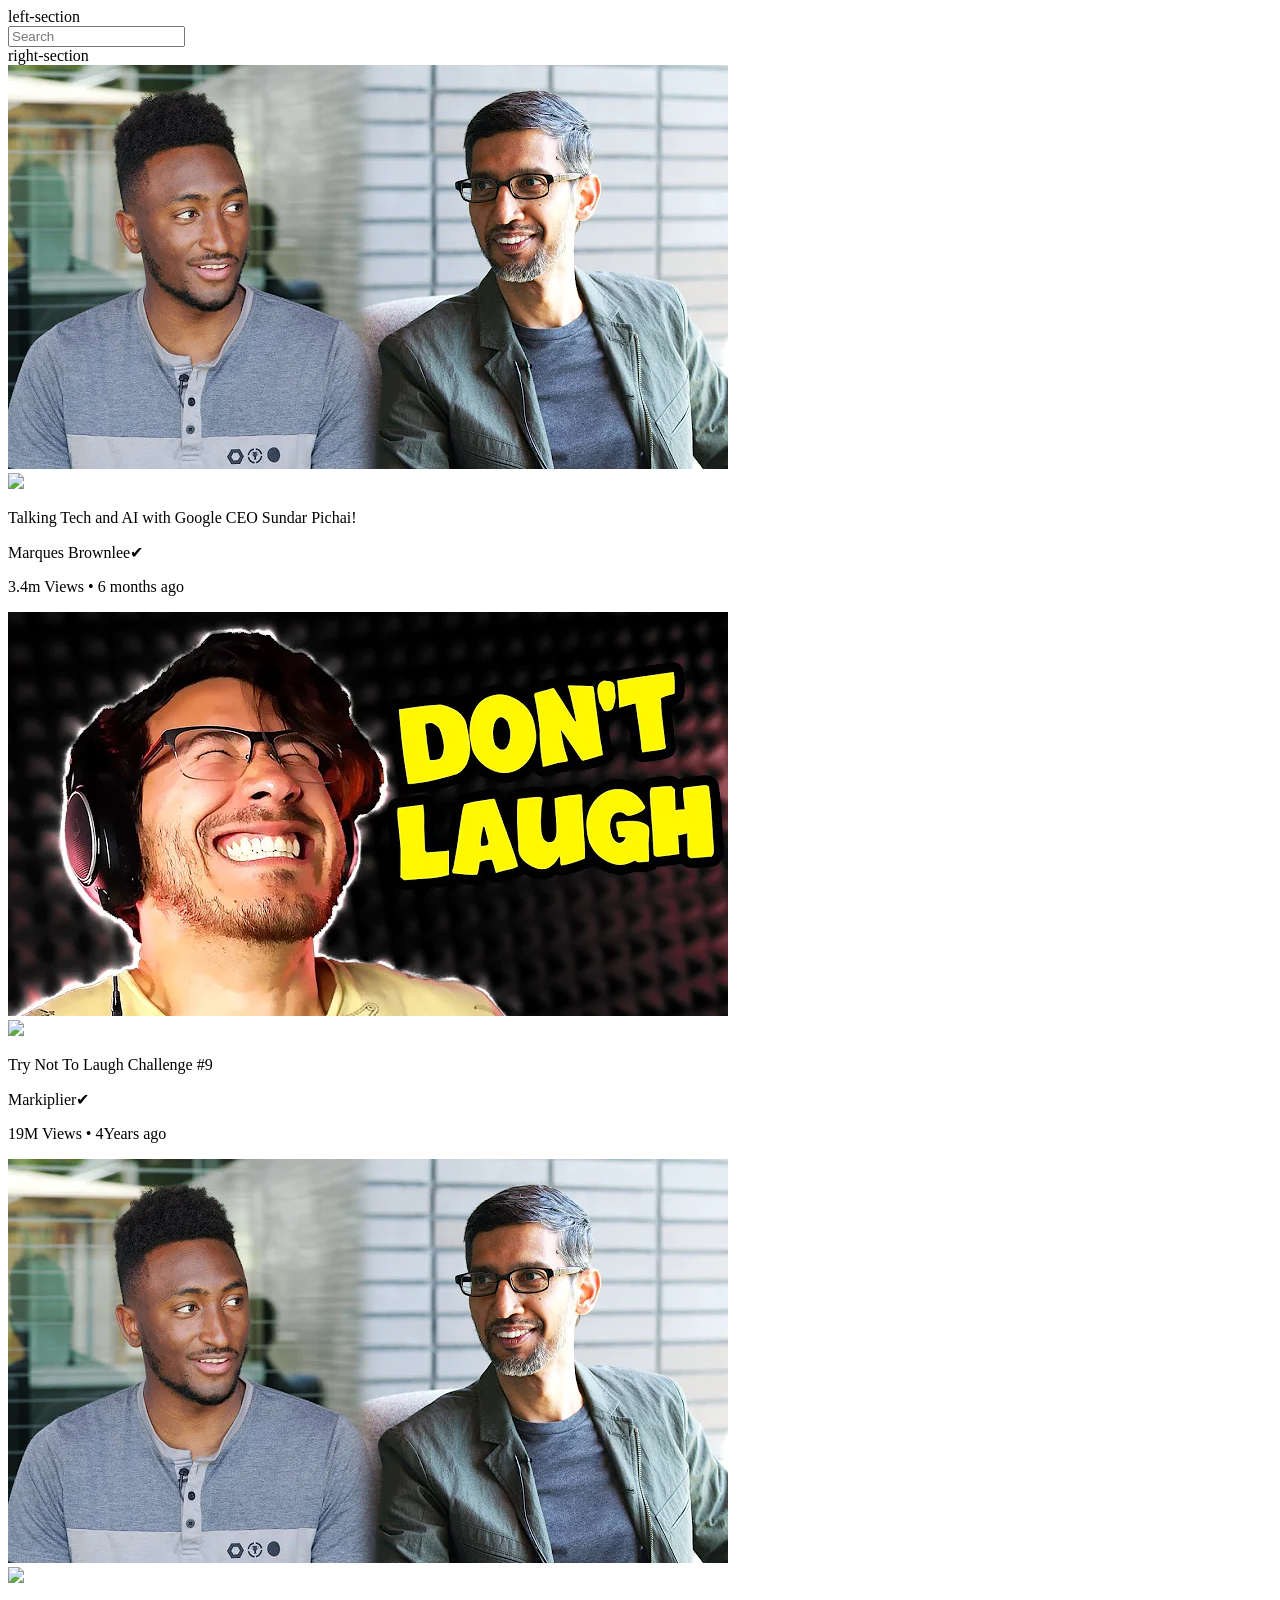
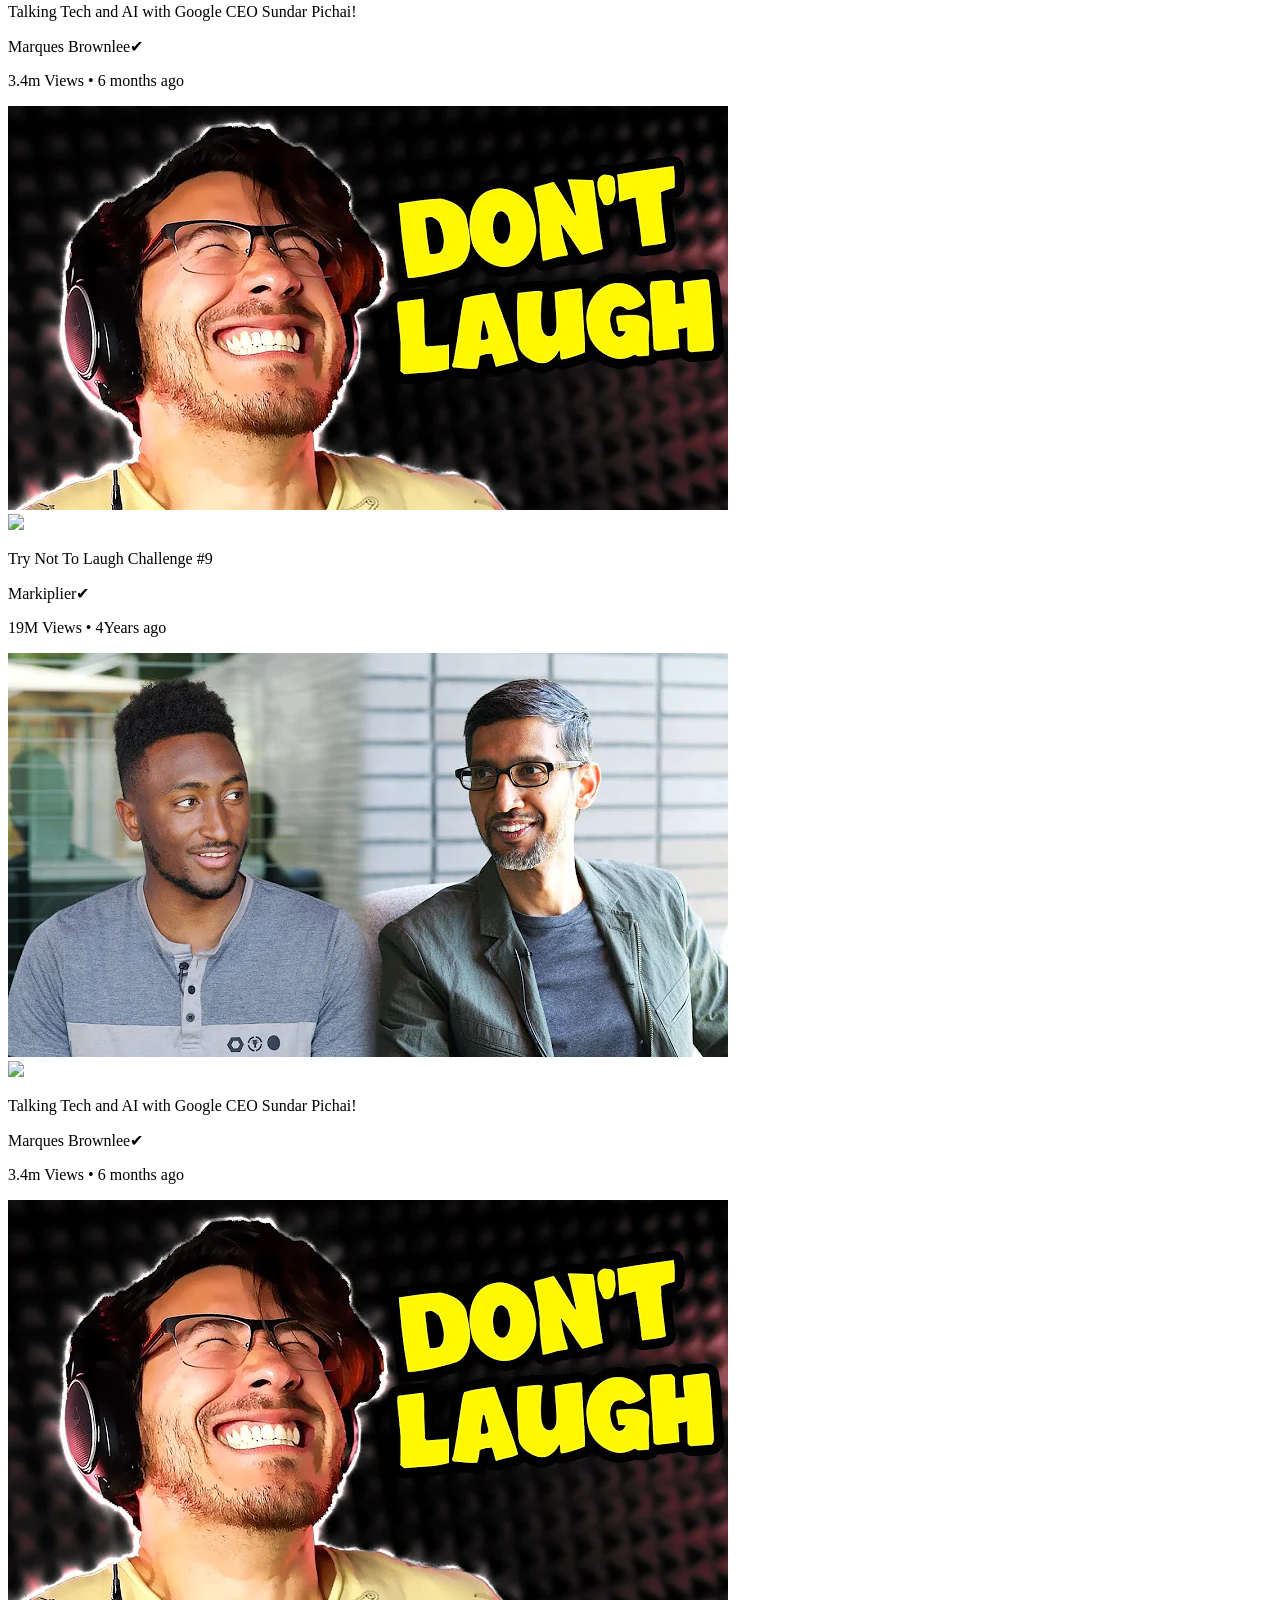
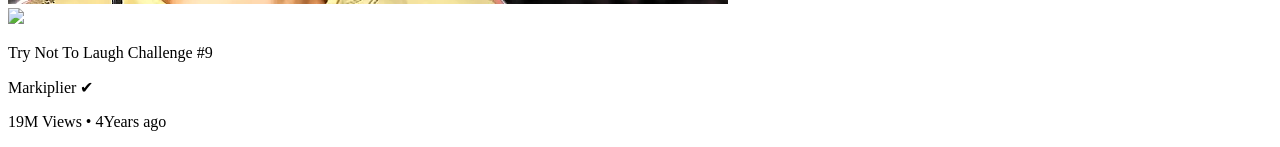
==== uusi.html @ 285e5037 "testi commit" ====
<!DOCTYPE html>

<html>

 <head>

 <title>Youtube.com Clone</title>
 
 <link rel="preconnect" href="https://fonts.googleapis.com">
 <link rel="preconnect" href="https://fonts.gstatic.com" crossorigin>
 <link href="https://fonts.googleapis.com/css2?family=Roboto+Mono:ital,wght@0,100..700;1,100..700&family=Roboto+Serif:ital,opsz,wght@0,8..144,100..900;1,8..144,100..900&display=swap" rel="stylesheet">
 
 <style>



</style>

<link rel="styles/general.css">
<link rel="styles/video.css">
<link rel="styles/header.css">

</head>

<body>

<div class="header">

  <div class="left-section">
    left-section

  </div>
  <div class="middle-section">

<input class=search-bar type="text"
placeholder="Search">

<div class="right-section">
right-section
</div>

  </div>

<div class="video-grid">

<div class="video-preview">

<div class="thumbnail-row">

<img class="thumbnail" 
src="thumbnails/thumbnail-2 (1).webp">

</div>

</div>

</div>

<div class="video-info-grid">

<div class="channel-pictures">

<img class="profile-picture"
src="channel-pictures/channel-1.jpeg">

</div>

</div>

</div>

<div class="video-info">

<p class="video-title">
 Talking Tech and AI with Google CEO Sundar Pichai!
</p>

<p class="video-author">
 Marques Brownlee✔
</p>

<p class="video-stats">
3.4m Views • 6 months ago
</p>

</div>

</div>

</div>



<div class="video-preview">

<div class="thumbnail-row">

<img class="thumbnail" 
 src="thumbnails/thumbnail-2.webp">

</div>

</div>

<div class="video-info-grid">

<div class="channel-picture">

<img class="profile-picture"
src="channel-pictures/channel-2.jpeg">

</div>

</div>

<div class="video-info">

<p class="video-title">
Try Not To Laugh Challenge #9
</p>

<p class="video-author">
 Markiplier✔
</p>
  
<p class="video-stats"> 
  19M Views • 4Years ago     

</div>

</div>

<div class="video-grid">

<div class="video-preview">

<div class="thumbnail-row">
  
<img class="thumbnail"
src="thumbnails/thumbnail-2 (1).webp">
  
</div>

</div>

<div class="video-info-grid">
  
<div class="channel-pictures">

</div>

</div>
  
<img class="profile-picture"
src="channel-pictures/channel-1.jpeg">

</div>

<div class="video-info">

<p class="video-title">
Talking Tech and AI with Google CEO Sundar Pichai!
</p>
  
<p class="video-author">
   Marques Brownlee✔
</p>
  
  <p class="video-stats">
  3.4m Views • 6 months ago
</p>

<div class="video-info-grid">
<div class="video-info">
  
</div>

</div>
  
<div class="video-preview">
  
<img class="thumbnail" 
   src="thumbnails/thumbnail-2.webp">
  
<div class="channel-picture">
  
<div class="profile-picture">
  
<img class="profile-picture" src="channel-pictures/channel-2.jpeg">

</div>

</div>

<div class="video-info">
<p class="video-title">
Try Not To Laugh Challenge #9
</p>
  
<p class="video-author">
   Markiplier✔
</p>
    
<p class="video-stats"> 
    19M Views • 4Years ago     
  
<div class="video-info-grid">
    
<div class="video-info">

</div>

</div>

<div class="video-preview">

<div class="thumbnail-row">
    
<img class="thumbnail" src="thumbnails/thumbnail-2 (1).webp">

</div>

</div>
    
<div class="channel-pictures">
    
<div class="profile-picture">
    
<img class="profile-picture" src="channel-pictures/channel-1.jpeg">
    
</div>
    
<p class="video-title">
  Talking Tech and AI with Google CEO Sundar Pichai!
</p>
    
<p class="video-author">
     Marques Brownlee✔
</p>
    
<p class="video-stats">
    3.4m Views • 6 months ago
</p>

<div class="video-info-grid">

<div class="video-info">

</div>

</div>

<div class="video-preview">

<img class="thumbnail" 
     src="thumbnails/thumbnail-2.webp">

<div class="channel-pictures">

<div class="profile-picture">

<img class="profile-picture" src="channel-pictures/channel-2.jpeg">

</div>

</div>

<p class="video-title">
  Try Not To Laugh Challenge #9
</p>

<p class="video-author">
     Markiplier ✔
</p>

<p class="video-stats"> 
      19M Views • 4Years ago

<div class="video-info-grid">

<div class="video-info">

</div>

</body>

</html>
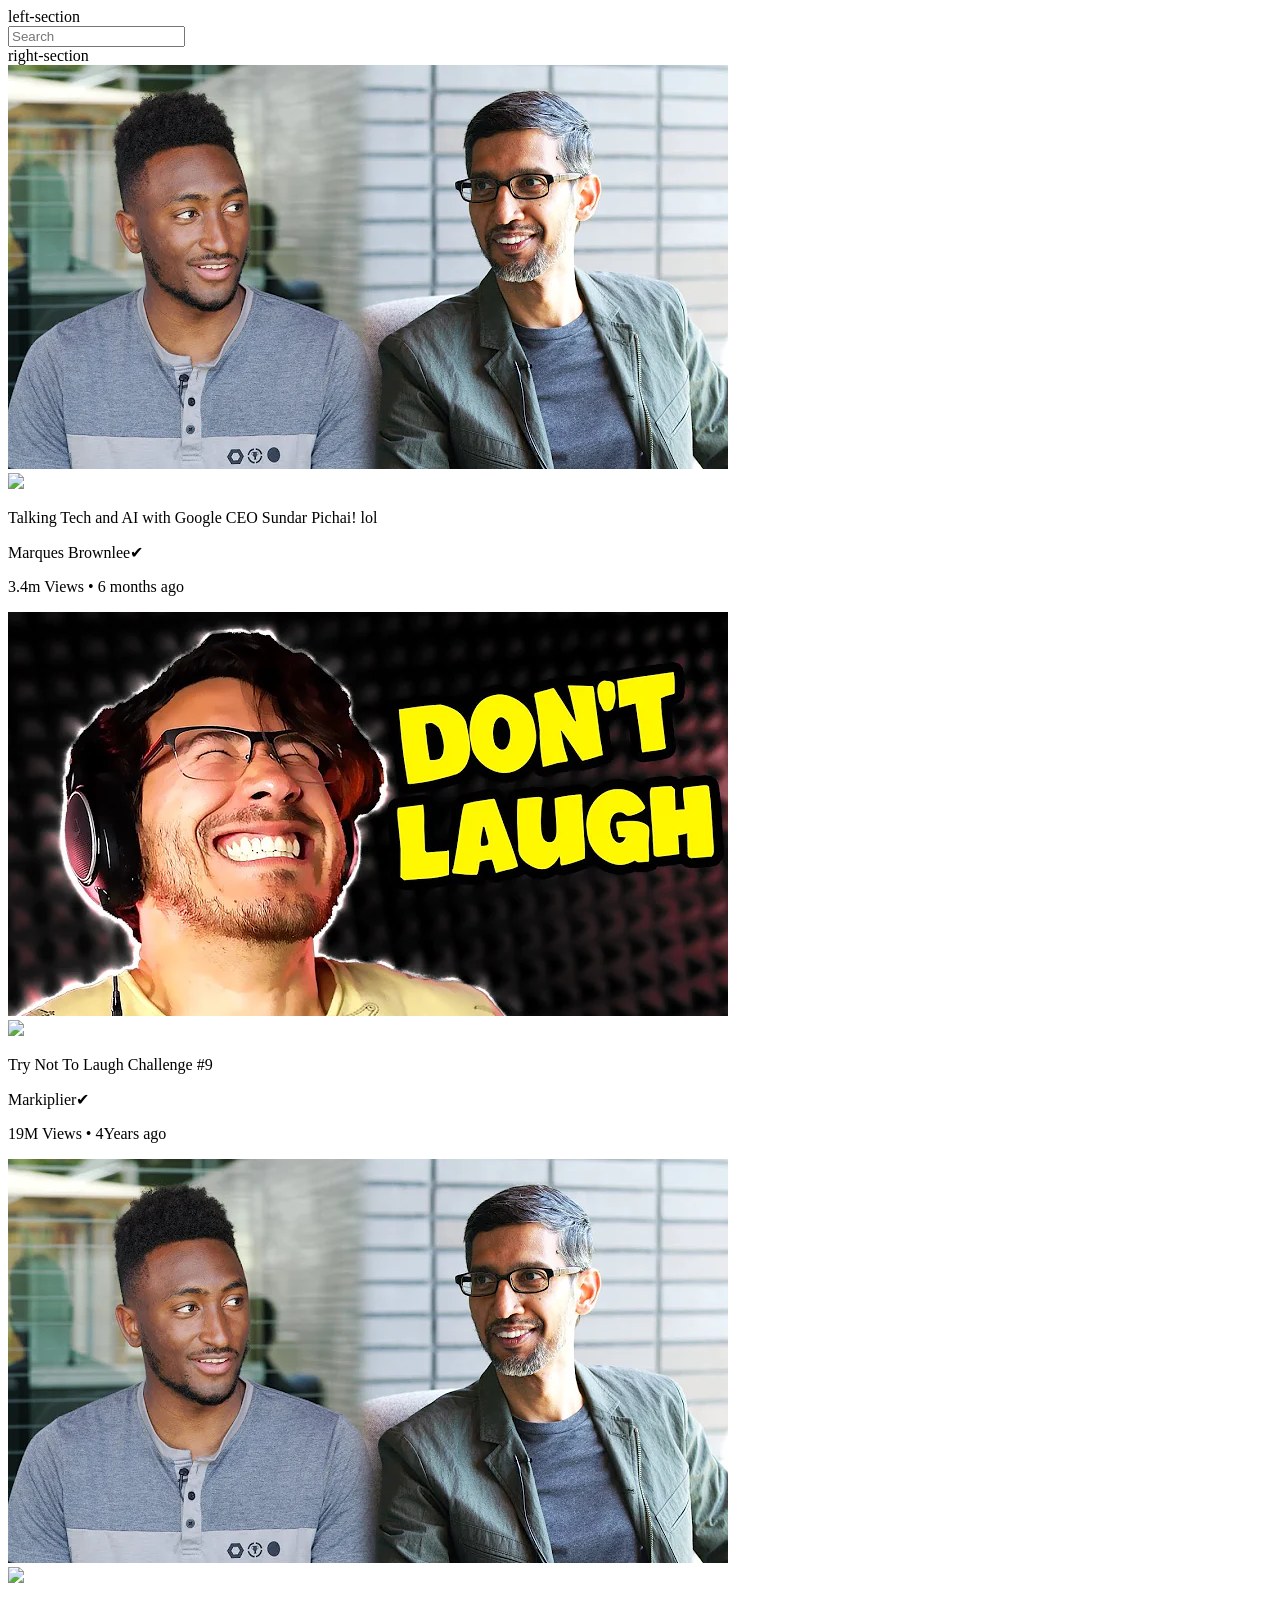
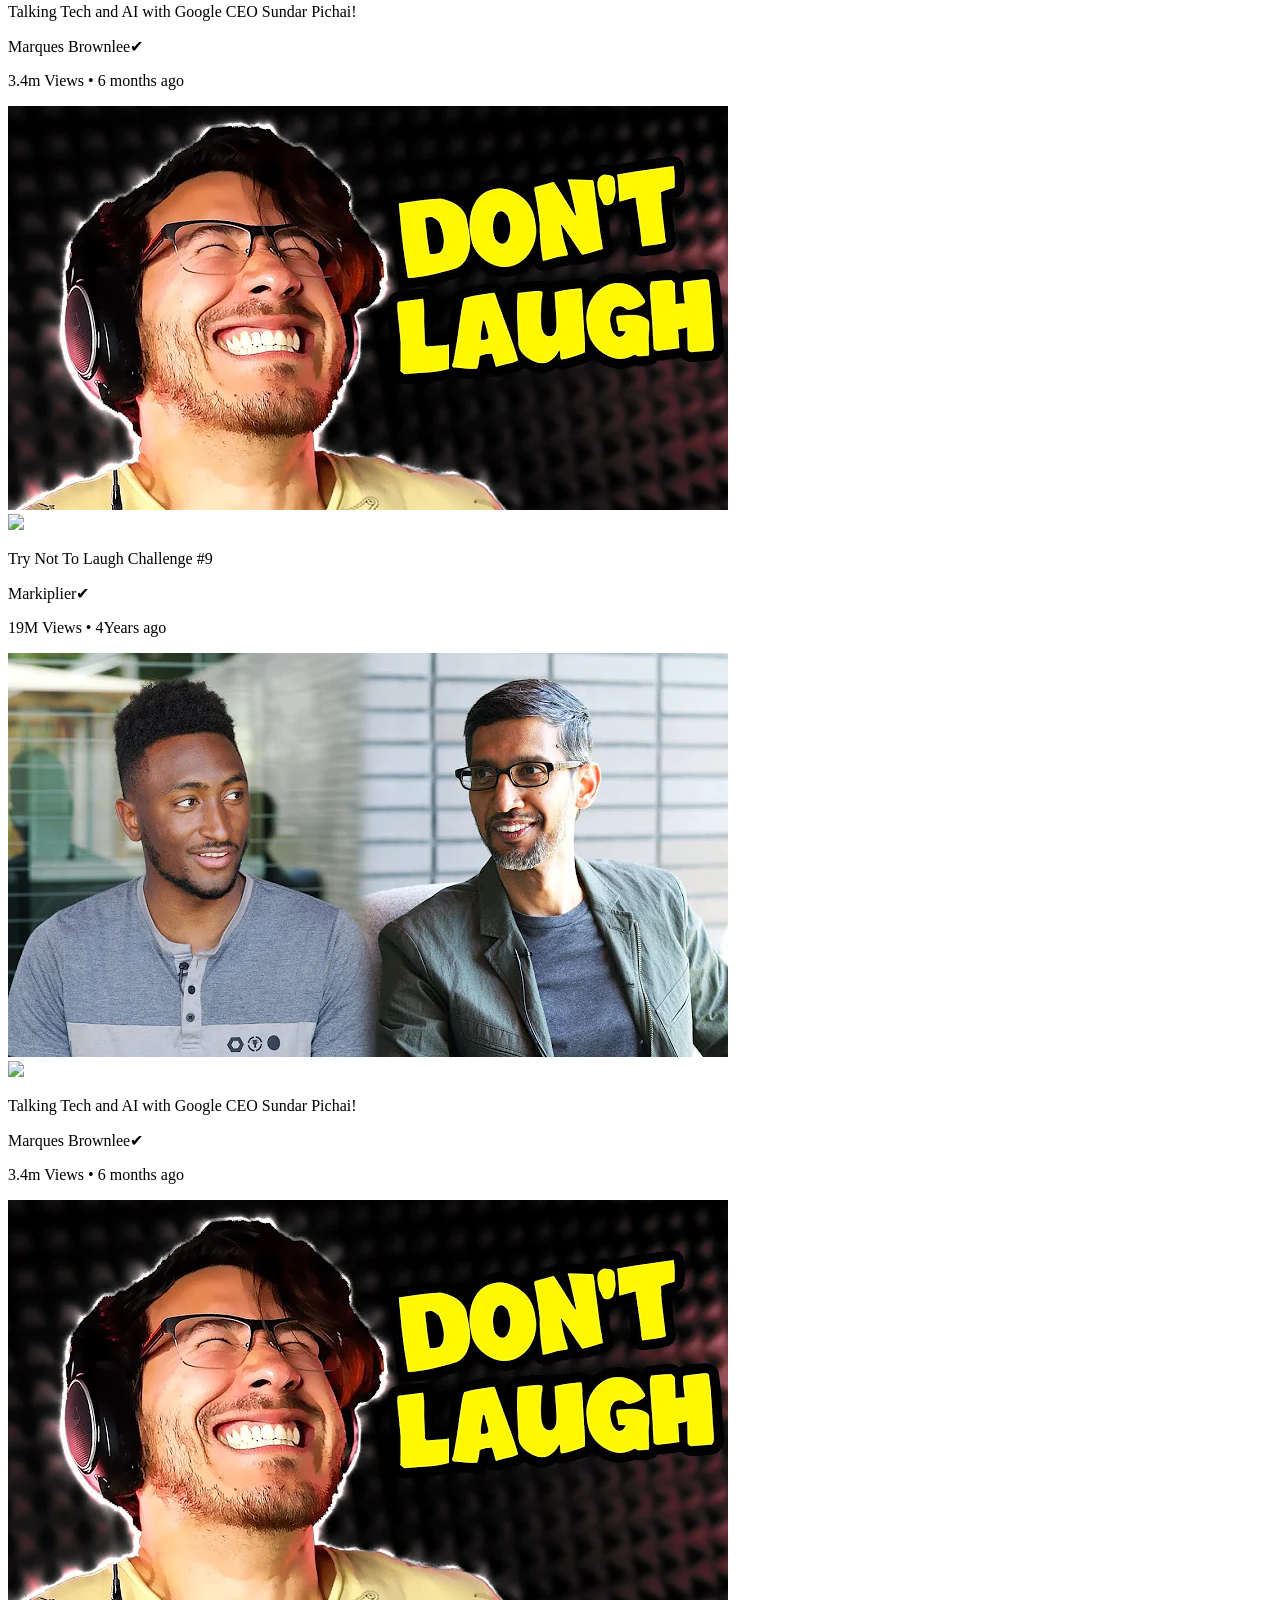
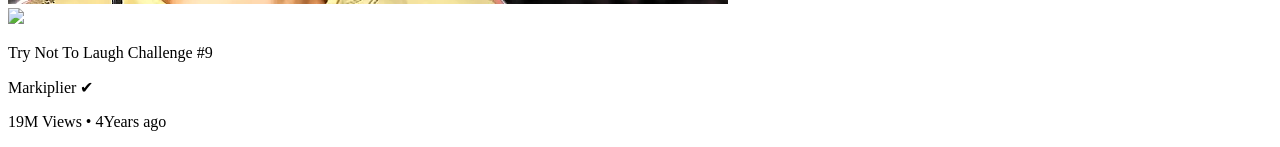
==== commit a95252b1: "testi" ====
--- a/uusi.html
+++ b/uusi.html
@@ -72,7 +72,7 @@
 <div class="video-info">
 
 <p class="video-title">
- Talking Tech and AI with Google CEO Sundar Pichai!
+ Talking Tech and AI with Google CEO Sundar Pichai! lol
 </p>
 
 <p class="video-author">
